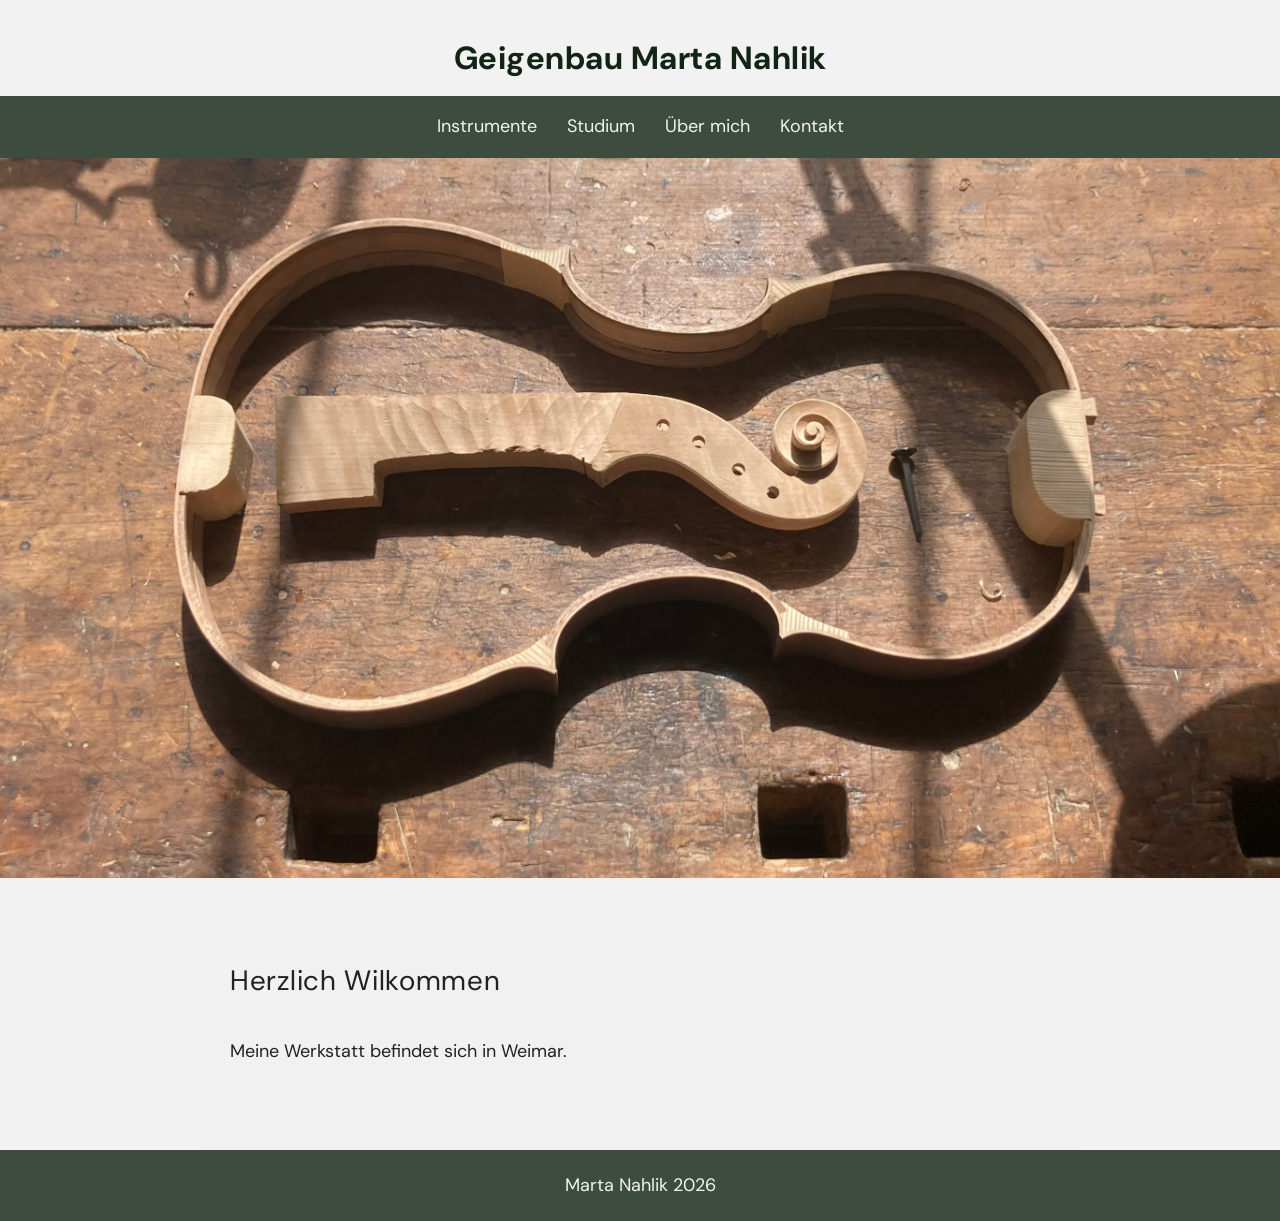
==== index.html @ 4c5302bf "Update index.html" ====
<!DOCTYPE html>
<html lang="de">
<head>
<meta charset="UTF-8">
<meta name="viewport" content="width=device-width, initial-scale=1.0">
<title>Geigenbau-Nahlik</title>
<link href="https://fonts.googleapis.com/css2?family=DM+Sans:wght@300;400;500&display=swap" rel="stylesheet">
<style>
/* =========================
   GRUNDSTILE
   ========================= */
body {
    margin: 0;
    font-family: 'DM Sans', sans-serif;
    background-color: #f2f2f2;
}

/* =========================
   STICKY HEADER (Name + Menü)
   ========================= */
header {
    position: sticky;
    top: 0;
    z-index: 1000;
    background-color: #f2f2f2;
}

/* NAME */
.header-name {
    text-align: center;
    padding: 30px 20px 10px 20px;
    font-size: 32px;
    font-weight: bold;
    color: #122415;
}
   
.header-name {
    letter-spacing: 0.5px;
}   

/* MENÜ */
nav {
    background-color: #122415CC; /* 80% Deckkraft */
    padding: 15px;
    text-align: center;
    position: relative;
}

nav a {
    color: #f2f2f2;
    margin: 0 15px;
    text-decoration: none;
    font-weight: normal;
}

nav a:hover {
    opacity: 0.7;
}

/* Hamburger-Button */
.hamburger {
    display: none;
    font-size: 28px;
    color: #f2f2f2;
    cursor: pointer;
    position: absolute;
    right: 15px;
    top: 12px;
}

/* Menü-Links container */
nav .menu-links {
    display: flex;
    justify-content: center;
    flex-wrap: wrap;
}

/* =========================
   HERO SECTION
   ========================= */
.hero {
    margin: 0;
}

.hero img {
    width: 100%;
    display: block;
}

/* =========================
   TEXTBLOCK
   ========================= */
.container {
    max-width: 1000px;
    margin: 0 auto;
    padding: 60px 30px;
    background: rgba(242, 242, 242, 0.95);
}

   /* =========================
   TYPOGRAFIE FEINSCHLIFF
   ========================= */

body {
    font-size: 18px;
    line-height: 1.75;
    color: #222;
}

/* Container-Text */
.container {
    max-width: 820px;   /* etwas schmaler = eleganter */
    margin: 0 auto;
}

.container p {
    line-height: 1.8;
}

.container p {
    margin-bottom: 22px;
}

/* Überschriften */
h1 {
    font-size: 28px;
    font-weight: 400;
    margin-bottom: 30px;
    letter-spacing: 0.7px;
}

/* =========================
   FOOTER (Quicklinks + Kontakt)
   ========================= */
footer {
    background-color: #122415CC; /* gleiche Farbe wie Menü */
    padding: 20px;
    text-align: center;
    color: #f2f2f2;
}

footer a {
    color: #f2f2f2;
    margin: 0 15px;
    text-decoration: none;
    font-weight: normal;
}

footer a:hover {
    opacity: 0.7;
}

/* =========================
   MOBILE OPTIMIERUNG
   ========================= */

   @media (max-width: 768px) {

    body {
        font-size: 16px;
        line-height: 1.7;
    }

    h1 {
        font-size: 22px;
        margin-bottom: 20px;
    }

}
@media (max-width: 768px) {

    .header-name {
        font-size: 22px;
        padding: 20px 15px 10px 15px;
    }

 @media (max-width: 768px) {
    .logo {
        max-height: 30px;
    }
}

    /* Hamburger anzeigen */
    .hamburger {
        display: block;
    }

    /* Menü-Links mobil verstecken standardmäßig */
    nav .menu-links {
        display: none;
        flex-direction: column;
        text-align: center;
    }

    nav .menu-links.show {
        display: flex;
    }

    nav a {
        margin: 10px 0;
    }

    .container {
        padding: 40px 20px;
    }

    footer a {
        display: block;
        margin: 8px 0;
    }
}

   .logo {
    max-height: 40px;
    width: auto;
    object-fit: contain;
}
   
</style>
</head>

<body>

<header>
   <div class="header-name">
    <span>Geigenbau Marta Nahlik</span>
</div>

    <nav>
        <span class="hamburger">&#9776;</span>
        <div class="menu-links">
          <a href="instrumente1.html">Instrumente</a>
         <a href="studium.html">Studium</a>
         <a href="ueber-mich.html">Über mich</a>
         <a href="kontakt.html">Kontakt</a>
        </div>
    </nav>
</header>

<section class="hero">
    <img src="images/IMG_4548.jpeg" alt="Werkstatt oder Instrument">
</section>

<div class="container">
    <h1>Herzlich Wilkommen</h1>
    <p>Meine Werkstatt befindet sich in Weimar. 
</p>

</div>

<!-- FOOTER -->
<footer>
   Marta Nahlik 2026
</footer>

<script>
// Hamburger-Menü Toggle
const hamburger = document.querySelector('.hamburger');
const menuLinks = document.querySelector('.menu-links');

hamburger.addEventListener('click', () => {
    menuLinks.classList.toggle('show');
});
</script>

</body>
</html>
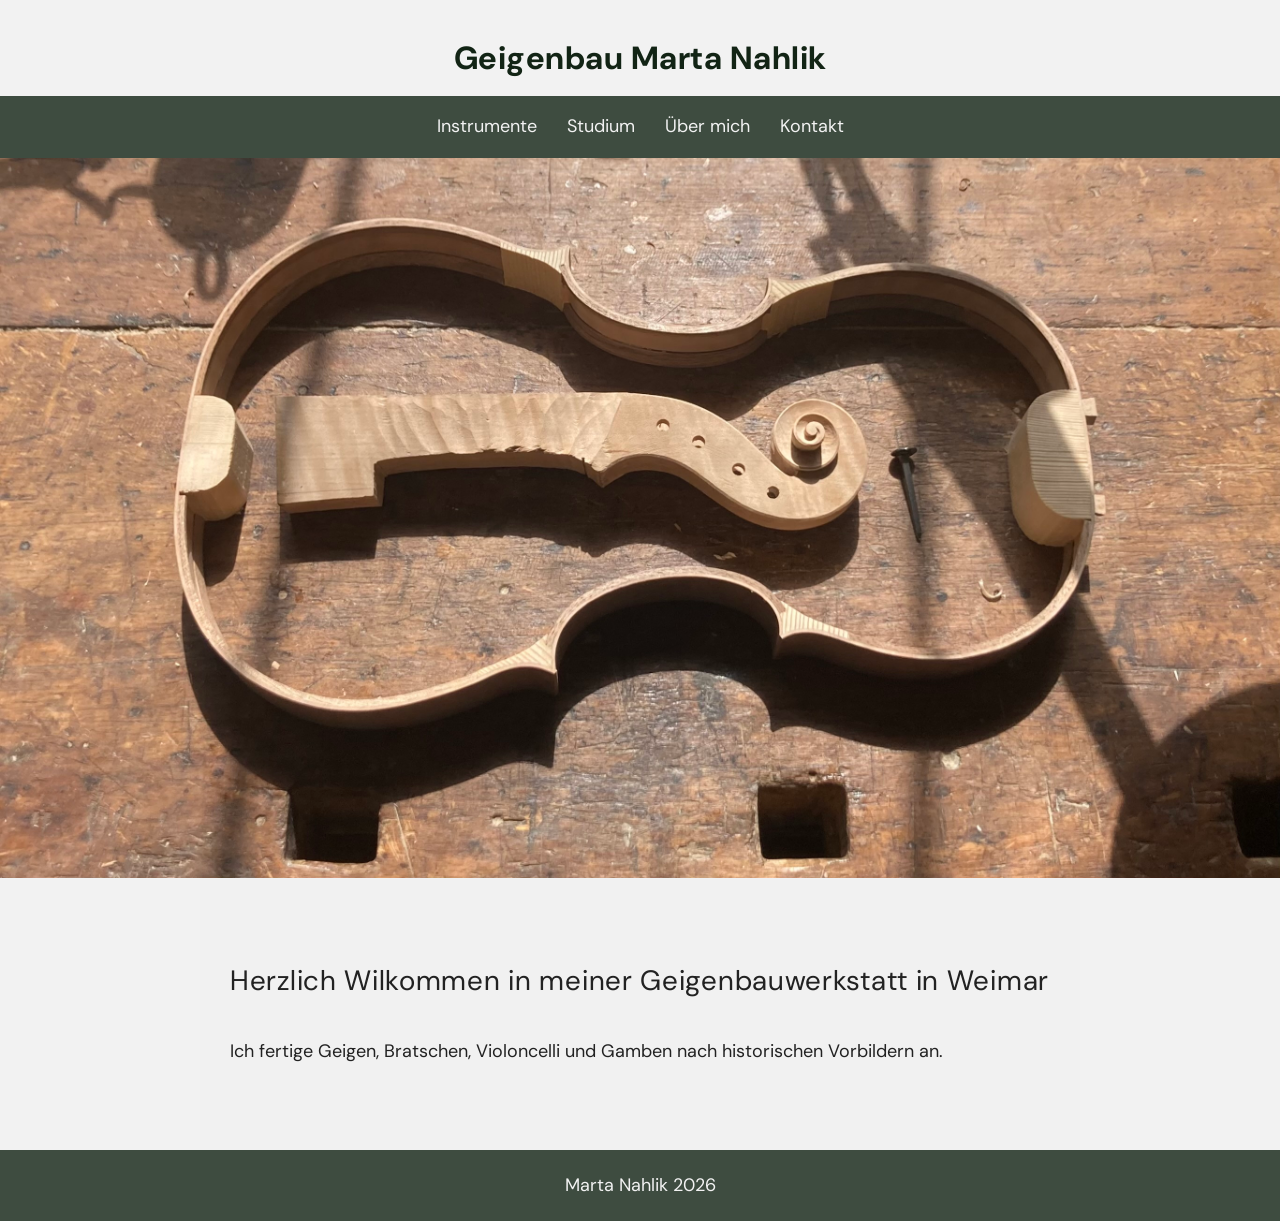
==== commit 715161ce: "Update index.html" ====
--- a/index.html
+++ b/index.html
@@ -5,218 +5,7 @@
 <meta name="viewport" content="width=device-width, initial-scale=1.0">
 <title>Geigenbau-Nahlik</title>
 <link href="https://fonts.googleapis.com/css2?family=DM+Sans:wght@300;400;500&display=swap" rel="stylesheet">
-<style>
-/* =========================
-   GRUNDSTILE
-   ========================= */
-body {
-    margin: 0;
-    font-family: 'DM Sans', sans-serif;
-    background-color: #f2f2f2;
-}
-
-/* =========================
-   STICKY HEADER (Name + Menü)
-   ========================= */
-header {
-    position: sticky;
-    top: 0;
-    z-index: 1000;
-    background-color: #f2f2f2;
-}
-
-/* NAME */
-.header-name {
-    text-align: center;
-    padding: 30px 20px 10px 20px;
-    font-size: 32px;
-    font-weight: bold;
-    color: #122415;
-}
-   
-.header-name {
-    letter-spacing: 0.5px;
-}   
-
-/* MENÜ */
-nav {
-    background-color: #122415CC; /* 80% Deckkraft */
-    padding: 15px;
-    text-align: center;
-    position: relative;
-}
-
-nav a {
-    color: #f2f2f2;
-    margin: 0 15px;
-    text-decoration: none;
-    font-weight: normal;
-}
-
-nav a:hover {
-    opacity: 0.7;
-}
-
-/* Hamburger-Button */
-.hamburger {
-    display: none;
-    font-size: 28px;
-    color: #f2f2f2;
-    cursor: pointer;
-    position: absolute;
-    right: 15px;
-    top: 12px;
-}
-
-/* Menü-Links container */
-nav .menu-links {
-    display: flex;
-    justify-content: center;
-    flex-wrap: wrap;
-}
-
-/* =========================
-   HERO SECTION
-   ========================= */
-.hero {
-    margin: 0;
-}
-
-.hero img {
-    width: 100%;
-    display: block;
-}
-
-/* =========================
-   TEXTBLOCK
-   ========================= */
-.container {
-    max-width: 1000px;
-    margin: 0 auto;
-    padding: 60px 30px;
-    background: rgba(242, 242, 242, 0.95);
-}
-
-   /* =========================
-   TYPOGRAFIE FEINSCHLIFF
-   ========================= */
-
-body {
-    font-size: 18px;
-    line-height: 1.75;
-    color: #222;
-}
-
-/* Container-Text */
-.container {
-    max-width: 820px;   /* etwas schmaler = eleganter */
-    margin: 0 auto;
-}
-
-.container p {
-    line-height: 1.8;
-}
-
-.container p {
-    margin-bottom: 22px;
-}
-
-/* Überschriften */
-h1 {
-    font-size: 28px;
-    font-weight: 400;
-    margin-bottom: 30px;
-    letter-spacing: 0.7px;
-}
-
-/* =========================
-   FOOTER (Quicklinks + Kontakt)
-   ========================= */
-footer {
-    background-color: #122415CC; /* gleiche Farbe wie Menü */
-    padding: 20px;
-    text-align: center;
-    color: #f2f2f2;
-}
-
-footer a {
-    color: #f2f2f2;
-    margin: 0 15px;
-    text-decoration: none;
-    font-weight: normal;
-}
-
-footer a:hover {
-    opacity: 0.7;
-}
-
-/* =========================
-   MOBILE OPTIMIERUNG
-   ========================= */
-
-   @media (max-width: 768px) {
-
-    body {
-        font-size: 16px;
-        line-height: 1.7;
-    }
-
-    h1 {
-        font-size: 22px;
-        margin-bottom: 20px;
-    }
-
-}
-@media (max-width: 768px) {
-
-    .header-name {
-        font-size: 22px;
-        padding: 20px 15px 10px 15px;
-    }
-
- @media (max-width: 768px) {
-    .logo {
-        max-height: 30px;
-    }
-}
-
-    /* Hamburger anzeigen */
-    .hamburger {
-        display: block;
-    }
-
-    /* Menü-Links mobil verstecken standardmäßig */
-    nav .menu-links {
-        display: none;
-        flex-direction: column;
-        text-align: center;
-    }
-
-    nav .menu-links.show {
-        display: flex;
-    }
-
-    nav a {
-        margin: 10px 0;
-    }
-
-    .container {
-        padding: 40px 20px;
-    }
-
-    footer a {
-        display: block;
-        margin: 8px 0;
-    }
-}
-
-   .logo {
-    max-height: 40px;
-    width: auto;
-    object-fit: contain;
-}
-   
-</style>
+<link rel="stylesheet" href="style.css">
 </head>
 
 <body>
@@ -229,7 +18,7 @@
     <nav>
         <span class="hamburger">&#9776;</span>
         <div class="menu-links">
-          <a href="instrumente1.html">Instrumente</a>
+          <a href="instrumente.html">Instrumente</a>
          <a href="studium.html">Studium</a>
          <a href="ueber-mich.html">Über mich</a>
          <a href="kontakt.html">Kontakt</a>
@@ -242,8 +31,8 @@
 </section>
 
 <div class="container">
-    <h1>Herzlich Wilkommen</h1>
-    <p>Meine Werkstatt befindet sich in Weimar. 
+    <h1>Herzlich Wilkommen in meiner Geigenbauwerkstatt in Weimar</h1>
+    <p>Ich fertige Geigen, Bratschen, Violoncelli und Gamben nach historischen Vorbildern an.
 </p>
 
 </div>
--- a/style.css
+++ b/style.css
@@ -0,0 +1,216 @@
+
+/* =========================
+   GRUNDSTILE
+   ========================= */
+body {
+    margin: 0;
+    font-family: 'DM Sans', sans-serif;
+    background-color: #f2f2f2;
+}
+
+/* =========================
+   STICKY HEADER (Name + Menü)
+   ========================= */
+header {
+    position: sticky;
+    top: 0;
+    z-index: 1000;
+    background-color: #f2f2f2;
+}
+
+.header-name a {
+    text-decoration: none;
+    color: inherit;
+}
+
+/* NAME */
+.header-name {
+    text-align: center;
+    padding: 30px 20px 10px 20px;
+    font-size: 32px;
+    font-weight: bold;
+    color: #122415;
+}
+   
+.header-name {
+    letter-spacing: 0.5px;
+}   
+
+/* MENÜ */
+nav {
+    background-color: #122415CC; /* 80% Deckkraft */
+    padding: 15px;
+    text-align: center;
+    position: relative;
+}
+
+nav a {
+    color: #f2f2f2;
+    margin: 0 15px;
+    text-decoration: none;
+    font-weight: normal;
+}
+
+nav a:hover {
+    opacity: 0.7;
+}
+
+/* Hamburger-Button */
+.hamburger {
+    display: none;
+    font-size: 28px;
+    color: #f2f2f2;
+    cursor: pointer;
+    position: absolute;
+    right: 15px;
+    top: 12px;
+}
+
+/* Menü-Links container */
+nav .menu-links {
+    display: flex;
+    justify-content: center;
+    flex-wrap: wrap;
+}
+
+/* =========================
+   HERO SECTION
+   ========================= */
+.hero {
+    margin: 0;
+}
+
+.hero img {
+    width: 100%;
+    display: block;
+}
+
+/* =========================
+   TEXTBLOCK
+   ========================= */
+.container {
+    max-width: 1000px;
+    margin: 0 auto;
+    padding: 60px 30px;
+    background: rgba(242, 242, 242, 0.95);
+}
+
+   /* =========================
+   TYPOGRAFIE FEINSCHLIFF
+   ========================= */
+
+body {
+    font-size: 18px;
+    line-height: 1.75;
+    color: #222;
+}
+
+/* Container-Text */
+.container {
+    max-width: 820px;   /* etwas schmaler = eleganter */
+    margin: 0 auto;
+}
+
+.container p {
+    line-height: 1.8;
+}
+
+.container p {
+    margin-bottom: 22px;
+}
+
+/* Überschriften */
+h1 {
+    font-size: 28px;
+    font-weight: 400;
+    margin-bottom: 30px;
+    letter-spacing: 0.7px;
+}
+
+/* =========================
+   FOOTER (Quicklinks + Kontakt)
+   ========================= */
+footer {
+    background-color: #122415CC; /* gleiche Farbe wie Menü */
+    padding: 20px;
+    text-align: center;
+    color: #f2f2f2;
+}
+
+footer a {
+    color: #f2f2f2;
+    margin: 0 15px;
+    text-decoration: none;
+    font-weight: normal;
+}
+
+footer a:hover {
+    opacity: 0.7;
+}
+
+/* =========================
+   MOBILE OPTIMIERUNG
+   ========================= */
+
+   @media (max-width: 768px) {
+
+    body {
+        font-size: 16px;
+        line-height: 1.7;
+    }
+
+    h1 {
+        font-size: 22px;
+        margin-bottom: 20px;
+    }
+
+}
+@media (max-width: 768px) {
+
+    .header-name {
+        font-size: 22px;
+        padding: 20px 15px 10px 15px;
+    }
+
+ @media (max-width: 768px) {
+    .logo {
+        max-height: 30px;
+    }
+}
+
+    /* Hamburger anzeigen */
+    .hamburger {
+        display: block;
+    }
+
+    /* Menü-Links mobil verstecken standardmäßig */
+    nav .menu-links {
+        display: none;
+        flex-direction: column;
+        text-align: center;
+    }
+
+    nav .menu-links.show {
+        display: flex;
+    }
+
+    nav a {
+        margin: 10px 0;
+    }
+
+    .container {
+        padding: 40px 20px;
+    }
+
+    footer a {
+        display: block;
+        margin: 8px 0;
+    }
+}
+
+   .logo {
+    max-height: 40px;
+    width: auto;
+    object-fit: contain;
+}
+   
